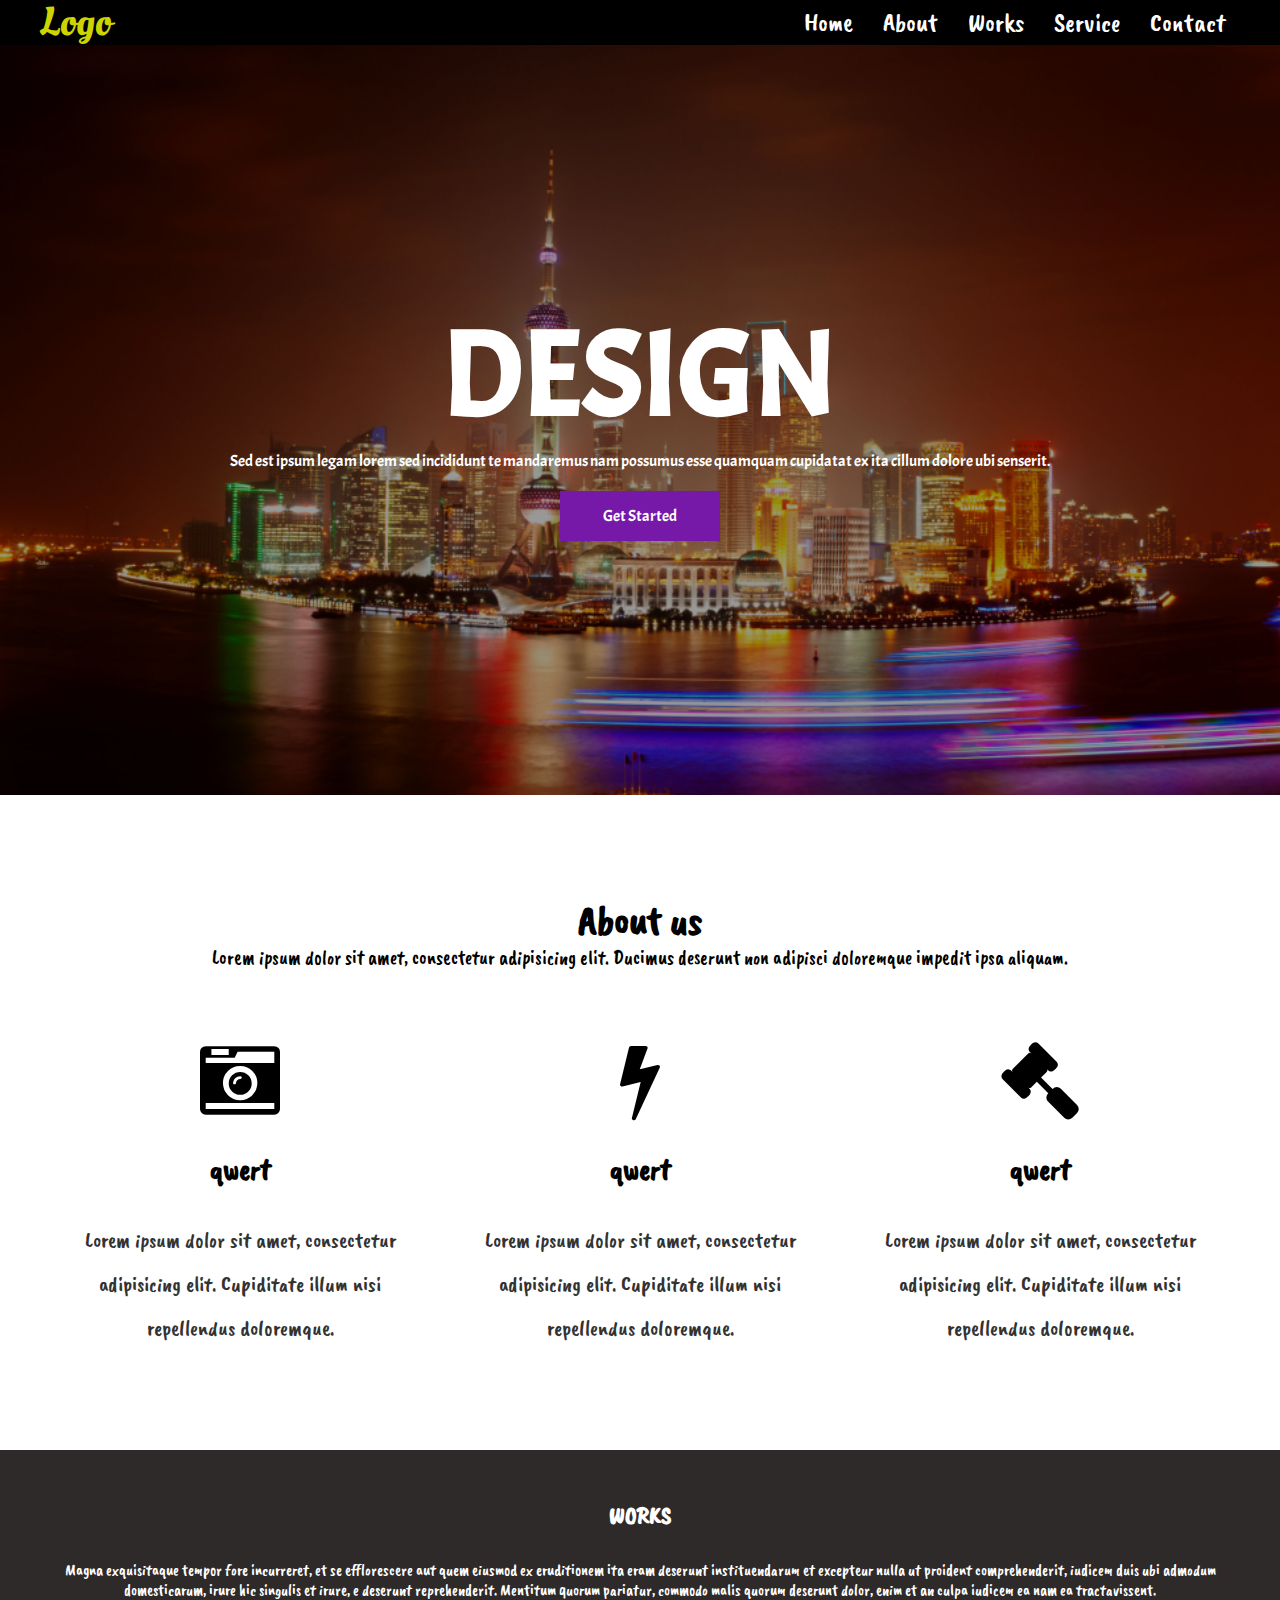
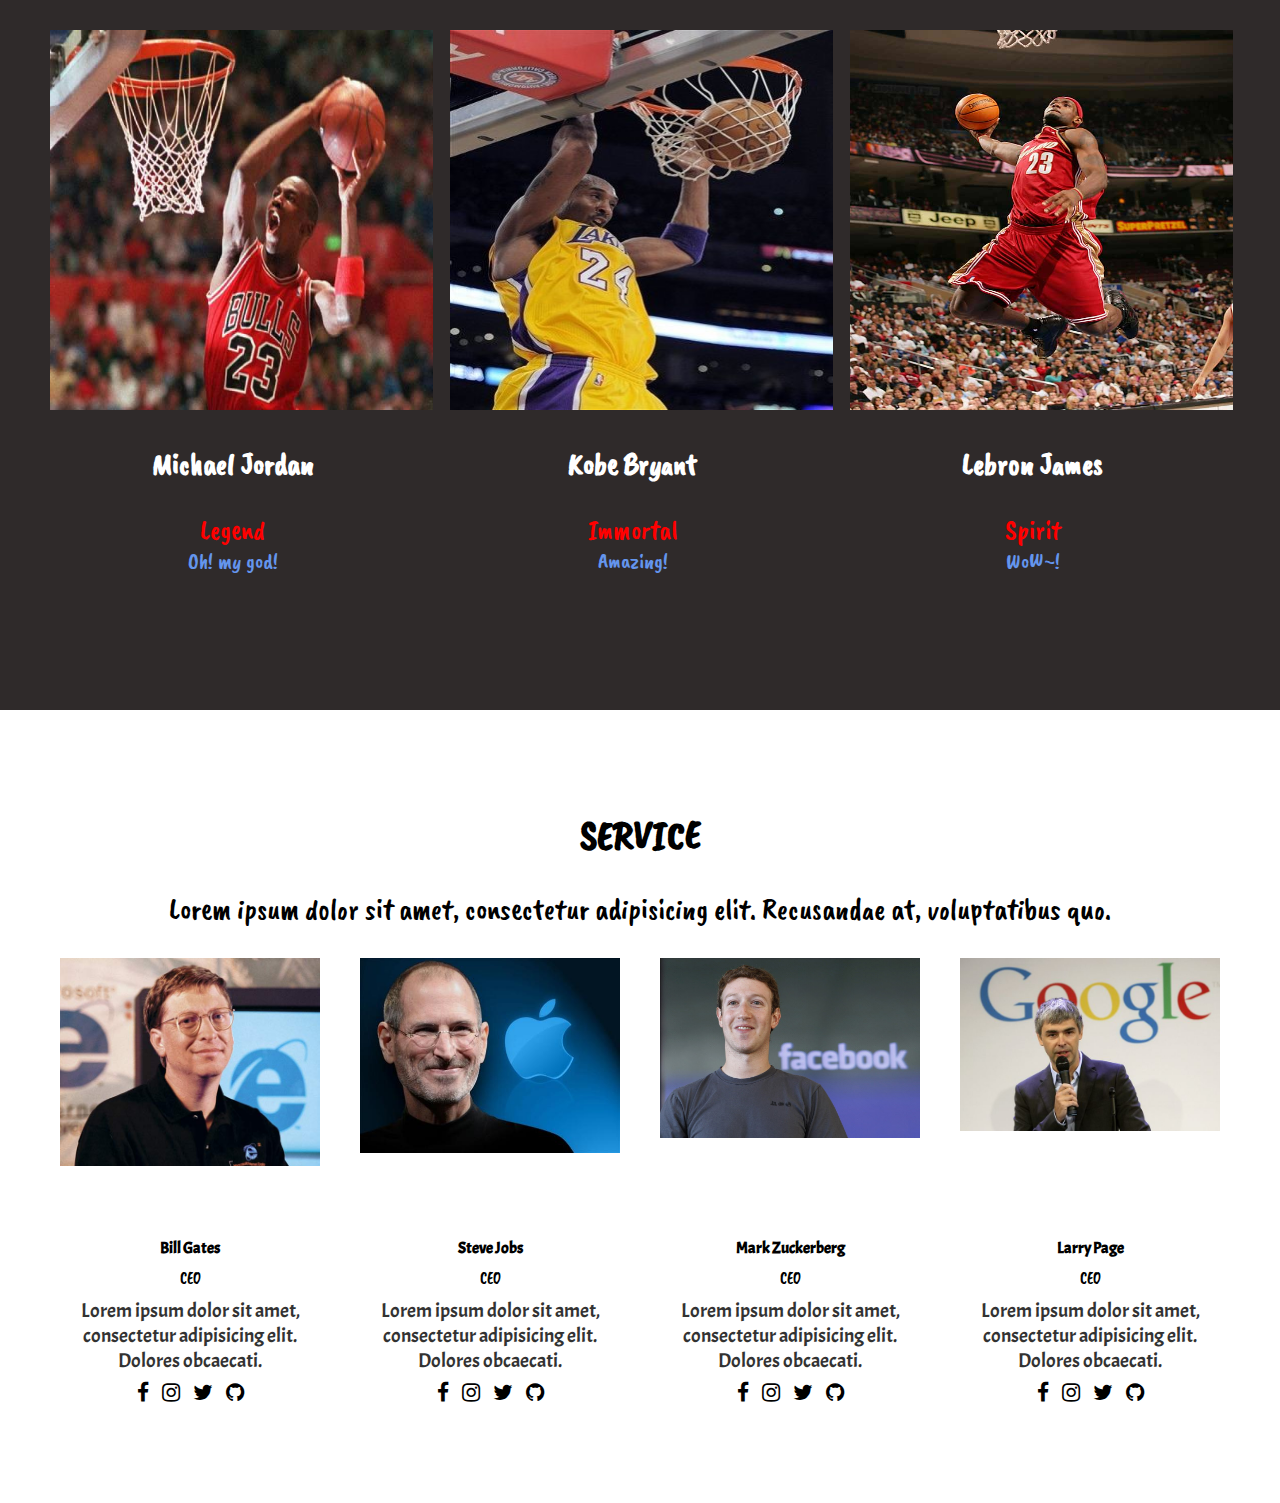
==== index.html @ ee0493d8 "2017 02 13 layout" ====
<!DOCTYPE html>
<html>
<head>
    <title>Untitled Document</title>
    <meta charset="UTF-8">
    <meta name="description" content="" />
    <meta name="keywords" content="" />
    <link href="https://fonts.googleapis.com/css?family=Caveat+Brush" rel="stylesheet">
    <link href="https://fonts.googleapis.com/css?family=Acme" rel="stylesheet">
    <link href="https://fonts.googleapis.com/css?family=Oleo+Script" rel="stylesheet">
    <link rel="stylesheet" href="https://cdnjs.cloudflare.com/ajax/libs/font-awesome/4.7.0/css/font-awesome.min.css" />
    <style>
        * { 
            font-family: "Caveat Brush";
            box-sizing: border-box
        }
        body,
        h1,
        h2,
        h3,
        h4,
        h5,
        h6,
        p {
            margin: 0;
            padding: 0;
        }
        .clearfix::after {
            content: "";
            display: block;
            clear: both;
        }
        .full-width {
            width: 100%;
        }
        .fixed-width {
            width: 1200px;
            margin: auto;
        }
        .col-3{
            float: left;
            width: 380px;
            margin-left: 10px;
            margin-right: 10px;
            padding-left: 15px;
            padding-right: 15px;
        }
        .col-4 {
            float: left;
            width: 280px;
            margin-left: 10px;
            margin-right: 10px;
            padding-left: 10px;
            padding-right: 10px;
        }
        nav {
            height: 45px;
            background-color: #000;
        }
        nav .logo{
            float: left;
            color: #ccd402;
            line-height: 45px;
            font-size: 40px;
            font-family: "Oleo Script"
        }
        nav .menu {
            float: right;
        }
        nav .menu ul {
            margin: 0;
            padding: 0;
        }
        nav .menu li {
            float: left;
            list-style: none;
        }
        nav .menu a {
            color: #fff;
            text-decoration: none;
            display: block;
            line-height: 45px;
            padding-left: 15px;
            padding-right: 15px;
            font-size: 26px;
            transition: all .3s;
        }
        nav .menu a:hover {
            background-color: #555;
        }
        header {
            height: 750px;
            background-image: url(images/view.jpg);
            background-repeat: no-repeat;
            background-attachment: fixed;
            background-size: cover;
            
            display: table;
        }
        header .overlay {
            height: 750px;
            background-color: rgba(0,0,0,.4);
            
            display: table-cell;
            vertical-align: middle;
        }
        header .content {
            color: #fff;
          /*  width: 400px;   */
            margin: auto;
            text-align: center;
        }
        header .content h1 {
            font-size: 120px;
            font-family: "Acme"
        }
        header .content p {
            font-family: "Acme"
        }
        header .content a {
            display: inline-block;
            width: 160px;
            color: #fff;
            padding-top: 15px;
            padding-bottom: 15px;
            background-color: #7618a8;
            text-decoration: none;
            margin-top: 20px;
            font-family: "Acme";
        }
        #about{
            padding-top: 100px;
            padding-bottom: 100px;
            text-align: center;
        }
        #about .col-3 {
            padding-top: 70px;
        }
        #about .col-3 h3{
            font-size: 30px;
            padding-top: 30px;
            padding-bottom: 30px;
        } 
        #about .col-3 p {
            font-size: 22px;
            line-height: 2em;
            opacity: .8;
        }
        #about h2 {
            font-size: 40px;
        }
        #about p{
            font-size: 20px;
        }
        #works {
            padding-top: 50px;
            padding-bottom: 300px;
            background-color: #2f2a2a;
            color: #fff;
            text-align: center;
        }
        #works .col-3 {
            height: 380px;
            padding-left: 0px;
            background-color: aqua;
        }
       /* 
        #works h2 {
            padding-top: 10px;
            padding-bottom: 10px;
        }  */
        #works p{
            padding-top: 30px;
            padding-bottom: 30px;
        }
        #works .col-3 h4 {
            font-size: 30px;
            padding-top: 30px;
            padding-bottom: 30px;
        }
        #works .col-3 div{
            font-size: 27px;
            color: red
        }
        #works .col-3 p {
            font-size: 22px;
            color: cornflowerblue;
            padding-top: 0px;
        }
        #works .col-3 img {
            width: 105%;
        }
        #service {
            padding-top: 100px;
            padding-bottom: 100px;
            text-align: center;
        }
        #service p {
            font-size: 30px;
            padding-top: 30px;
            padding-bottom: 30px;
        }
        #service .gallery {
            overflow: hidden;
            height: 280px;
        }
        #service img {
            width: 100%;
        }
        #service h2 {
            font-size: 40px;
        }
        #service .col-4 p {
            font-family: "Acme";
            font-size: 20px;
            padding-top: 10px;
            padding-bottom: 10px;
            opacity: .8;
        }
        #service .col-4 h4 {
            font-family: "Acme";
            padding-top: 0px;
            padding-bottom: 10px;
        }
        #service .col-4 .social a {
            text-decoration: none;
            color: #000;
            margin-left: 5px;
            margin-right: 5px;
            
        }
    </style>
</head>
<body>
   <nav class="full-width">
    <div class="fixed-width">
       <div class="logo">Logo</div>
        <div class="menu">
        <ul>
            <li><a href="#">Home</a></li>
            <li><a href="#">About</a></li>
            <li><a href="#">Works</a></li>
            <li><a href="#">Service</a></li>
            <li><a href="#">Contact</a></li>
            </ul>
        </div>
       </div>
    </nav>
    <header class="full-width">
    <div class="overlay">
        <div class="content">
            <h1>DESIGN</h1>
            <p>Sed est ipsum legam lorem sed incididunt te mandaremus nam possumus esse 
                quamquam cupidatat ex ita cillum dolore ubi senserit.</p>
            <a href="#">Get Started</a>
        </div>
        </div>
    </header>
    <div id="about" class="full-width clearfix">
    <div class="fixed-width">
        <h2>About us</h2>
            <p>
                Lorem ipsum dolor sit amet, consectetur adipisicing elit. Ducimus deserunt non adipisci doloremque impedit ipsa aliquam.
            </p>
            <div class="col-3">
                <div class="icon"><span class="fa fa-camera-retro fa-5x"></span></div>
                <h3>qwert</h3>
                <p>
                    Lorem ipsum dolor sit amet, consectetur adipisicing elit. Cupiditate illum nisi repellendus doloremque.
                </p>
            </div>
            <div class="col-3">
                <div class="icon"><span class="fa fa-bolt fa-5x"></span></div>
                <h3>qwert</h3>
                <p>
                    Lorem ipsum dolor sit amet, consectetur adipisicing elit. Cupiditate illum nisi repellendus doloremque.
                </p>
            </div>
            <div class="col-3">
                <div class="icon"><span class="fa fa-gavel fa-5x"></span></div>
                <h3>qwert</h3>
                <p>
                    Lorem ipsum dolor sit amet, consectetur adipisicing elit. Cupiditate illum nisi repellendus doloremque.
                </p>
            </div>
         </div>
    </div>
    <div id="works" class="full-width clearfix">
    <div class="fixed-width">
        <h2>WORKS</h2>
        <p>
            Magna exquisitaque tempor fore incurreret, et se efflorescere aut quem eiusmod 
            ex eruditionem ita eram deserunt instituendarum et excepteur nulla ut proident 
            comprehenderit, iudicem duis ubi admodum domesticarum, irure hic singulis et 
            irure, e deserunt reprehenderit. Mentitum quorum pariatur, commodo malis quorum 
            deserunt dolor, enim et an culpa iudicem ea nam ea tractavissent.
        </p>
        <div class="col-3">
            <img src="images/jordan.jpg" alt="" width="380" height="380">
            <h4>Michael Jordan</h4>
            <div>Legend</div>
            <p>
               Oh! my god!
            </p>
        </div>
        <div class="col-3">
            <img src="images/kobe.jpg" alt="" width="380" height="380">
            <h4>Kobe Bryant</h4>
            <div>Immortal</div>
            <p>
              Amazing!
            </p>
            </div>
        <div class="col-3">
            <img src="images/james.jpg" alt="" width="380" height="380">
            <h4>Lebron James</h4>
            <DIV>Spirit</DIV>
            <p>
               WoW~!
            </p>
          </div>
        </div>
    </div>
    <div id="service" class="full-width clearfix">
        <div class="fixed-width">
            <h2>SERVICE</h2>
            <p>
                Lorem ipsum dolor sit amet, consectetur adipisicing elit. Recusandae at, voluptatibus quo. 
            </p>
            <div class="col-4">
                <div class="gallery"><img src="images/001.jpg" alt=""></div>
                <h4>Bill Gates</h4>
                <div>CEO</div>
                <p>
                    Lorem ipsum dolor sit amet, consectetur adipisicing elit. Dolores obcaecati.
                </p>
                <div class="social">
                    <a href="#"class="fa fa-facebook fa-lg"></a>
                    <a href="#"class="fa fa-instagram fa-lg"></a>
                    <a href="#"class="fa fa-twitter fa-lg"></a>
                    <a href="#"class="fa fa-github fa-lg"></a>
                </div>
            </div>
            <div class="col-4">
                <div class="gallery"><img src="images/002.jpg" alt=""></div>
                <h4>Steve Jobs</h4>
                <div>CEO</div>
                <p>
                    Lorem ipsum dolor sit amet, consectetur adipisicing elit. Dolores obcaecati.
                </p>
                <div class="social">
                    <a href="#"class="fa fa-facebook fa-lg"></a>
                    <a href="#"class="fa fa-instagram fa-lg"></a>
                    <a href="#"class="fa fa-twitter fa-lg"></a>
                    <a href="#"class="fa fa-github fa-lg"></a>
                </div>
            </div>
            <div class="col-4">
                <div class="gallery"><img src="images/003.jpg" alt=""></div>
                <h4>Mark Zuckerberg</h4>
                <div>CEO</div>
                <p>
                    Lorem ipsum dolor sit amet, consectetur adipisicing elit. Dolores obcaecati.
                </p>
                <div class="social">
                    <a href="#"class="fa fa-facebook fa-lg"></a>
                    <a href="#"class="fa fa-instagram fa-lg"></a>
                    <a href="#"class="fa fa-twitter fa-lg"></a>
                    <a href="#"class="fa fa-github fa-lg"></a>
                </div>
            </div>
            <div class="col-4">
                <div class="gallery"><img src="images/004.jpg" alt=""></div>
                <h4>Larry Page</h4>
                <div>CEO</div>
                <p>
                    Lorem ipsum dolor sit amet, consectetur adipisicing elit. Dolores obcaecati.
                </p>
                <div class="social">
                    <a href="#"class="fa fa-facebook fa-lg"></a>
                    <a href="#"class="fa fa-instagram fa-lg"></a>
                    <a href="#"class="fa fa-twitter fa-lg"></a>
                    <a href="#"class="fa fa-github fa-lg"></a>
                </div>
            </div>
        </div>
    </div>
</body>
</html>
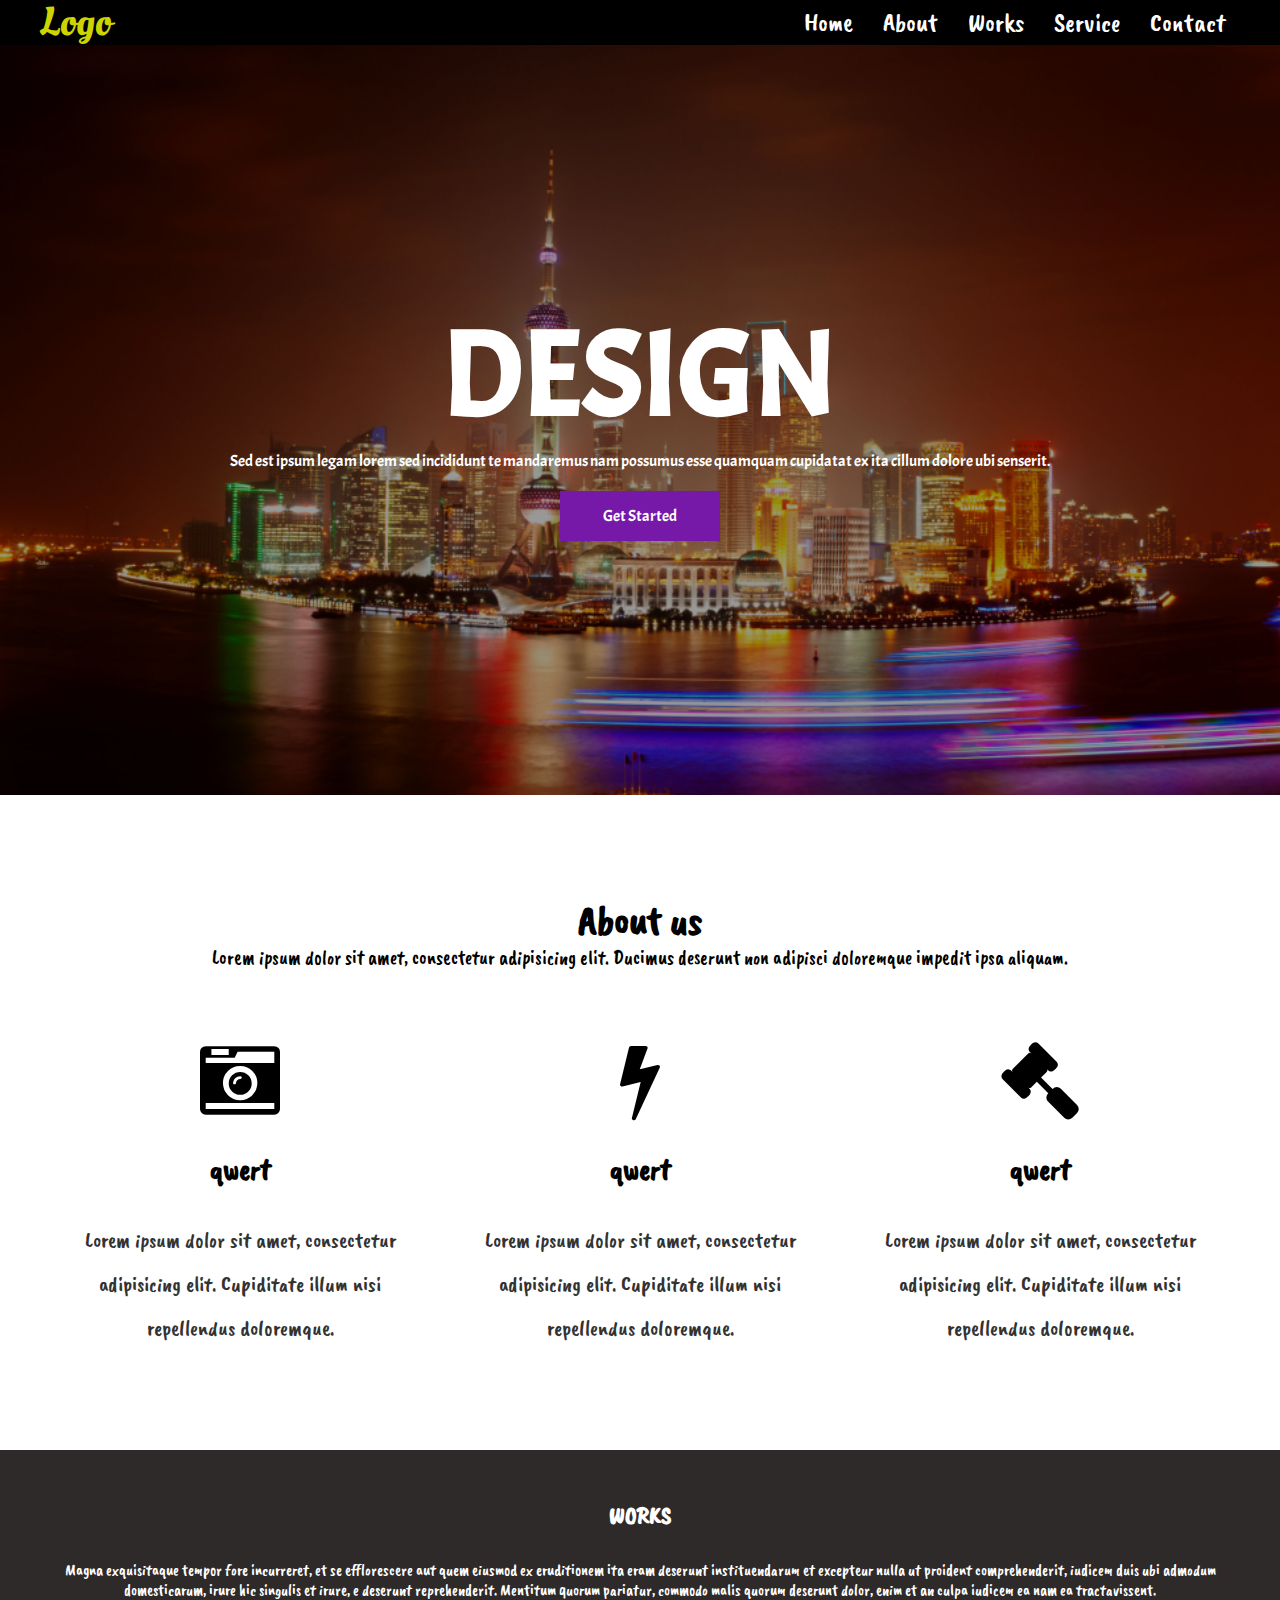
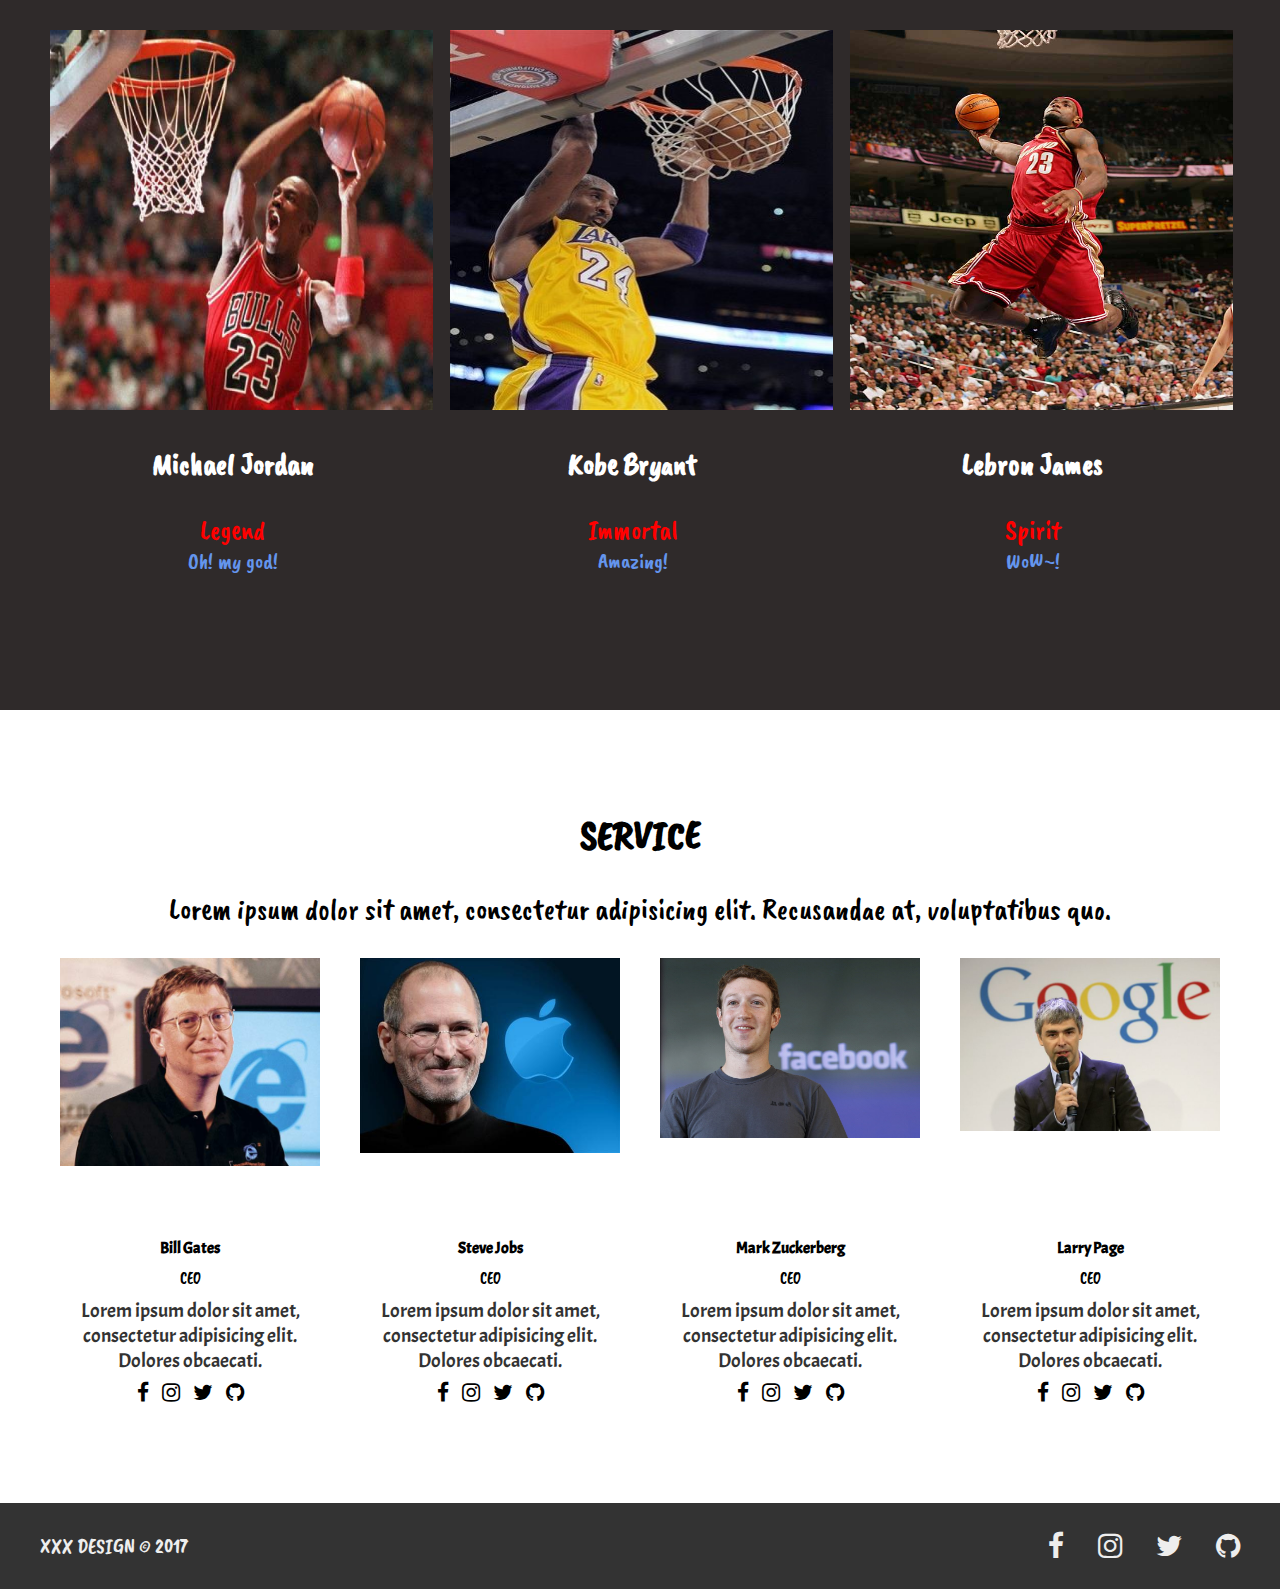
==== commit e768a253: "0306" ====
--- a/index.html
+++ b/index.html
@@ -229,6 +229,25 @@
             margin-right: 5px;
             
         }
+        footer {
+            padding-top: 30px;
+            padding-bottom: 30px;
+            font-size: 16pt;
+            background-color: #333;
+            color: #eee;
+        }
+        footer a {
+            color: #eee;
+            text-decoration: none;
+            margin-left: 30px;
+        }
+        footer .copyrights {
+            float: left;
+        }
+        footer .sns {
+            float: right;
+        }
+        
     </style>
 </head>
 <body>
@@ -385,5 +404,18 @@
             </div>
         </div>
     </div>
+    <footer class="full-width clearfix">
+        <div class="fixed-width">
+            <div class="copyrights">
+                XXX DESIGN &copy; 2017
+            </div>
+            <div class="sns">
+                <a href="#"class="fa fa-facebook fa-lg"></a>
+                    <a href="#"class="fa fa-instagram fa-lg"></a>
+                    <a href="#"class="fa fa-twitter fa-lg"></a>
+                    <a href="#"class="fa fa-github fa-lg"></a>
+        </div>
+        </div>
+    </footer>
 </body>
 </html>